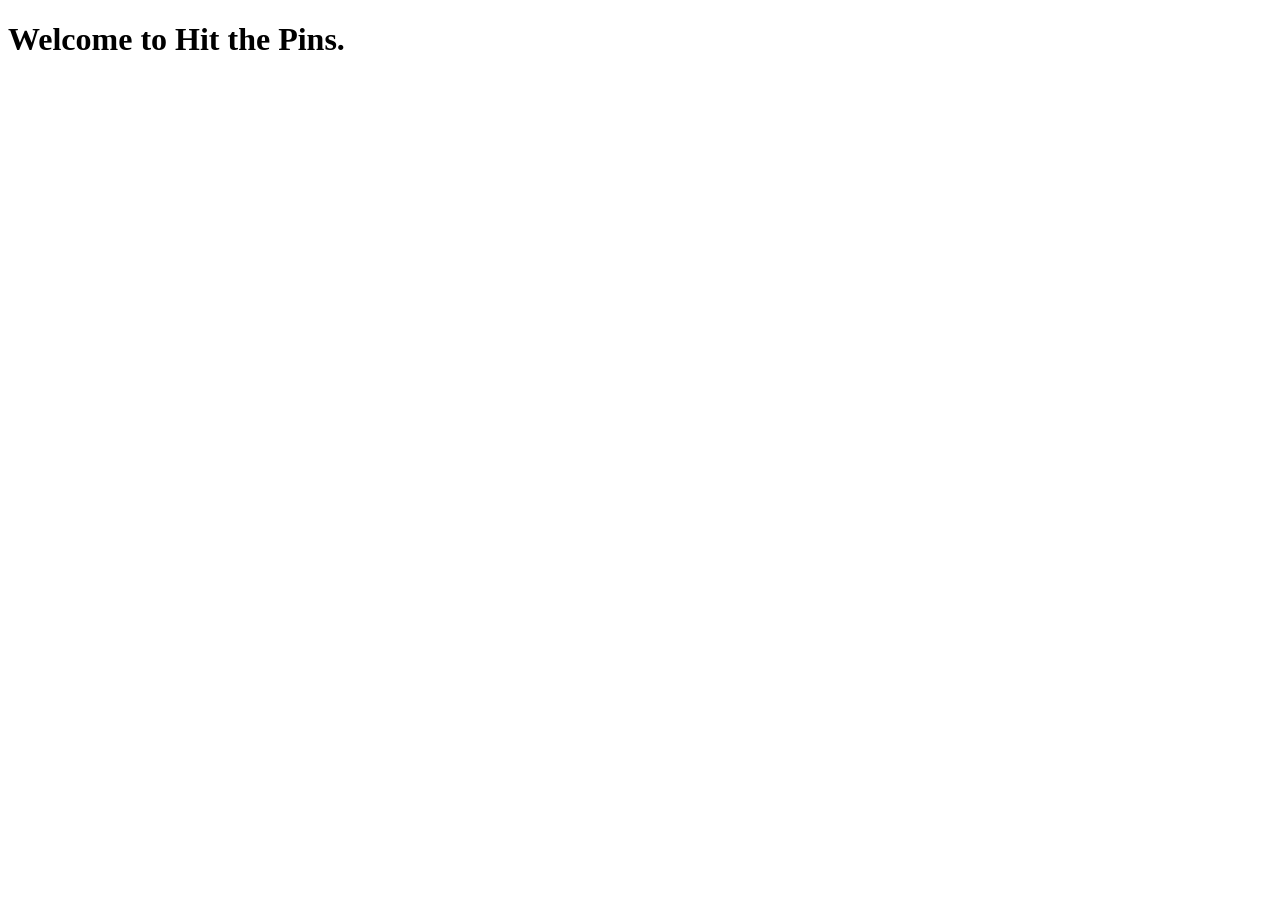
==== aim.html @ cc8d6a0d "making some progress towards the cursor" ====
<!DOCTYPE html>
<html>
    <head>
        <title>Hit the Pins</title>
        <link rel = "stylesheet" href = "aim.css">
    </head>
    <body>
        <h1> Welcome to Hit the Pins.</h1>
        <script src = "aim.js"></script>
    </body>
</html>
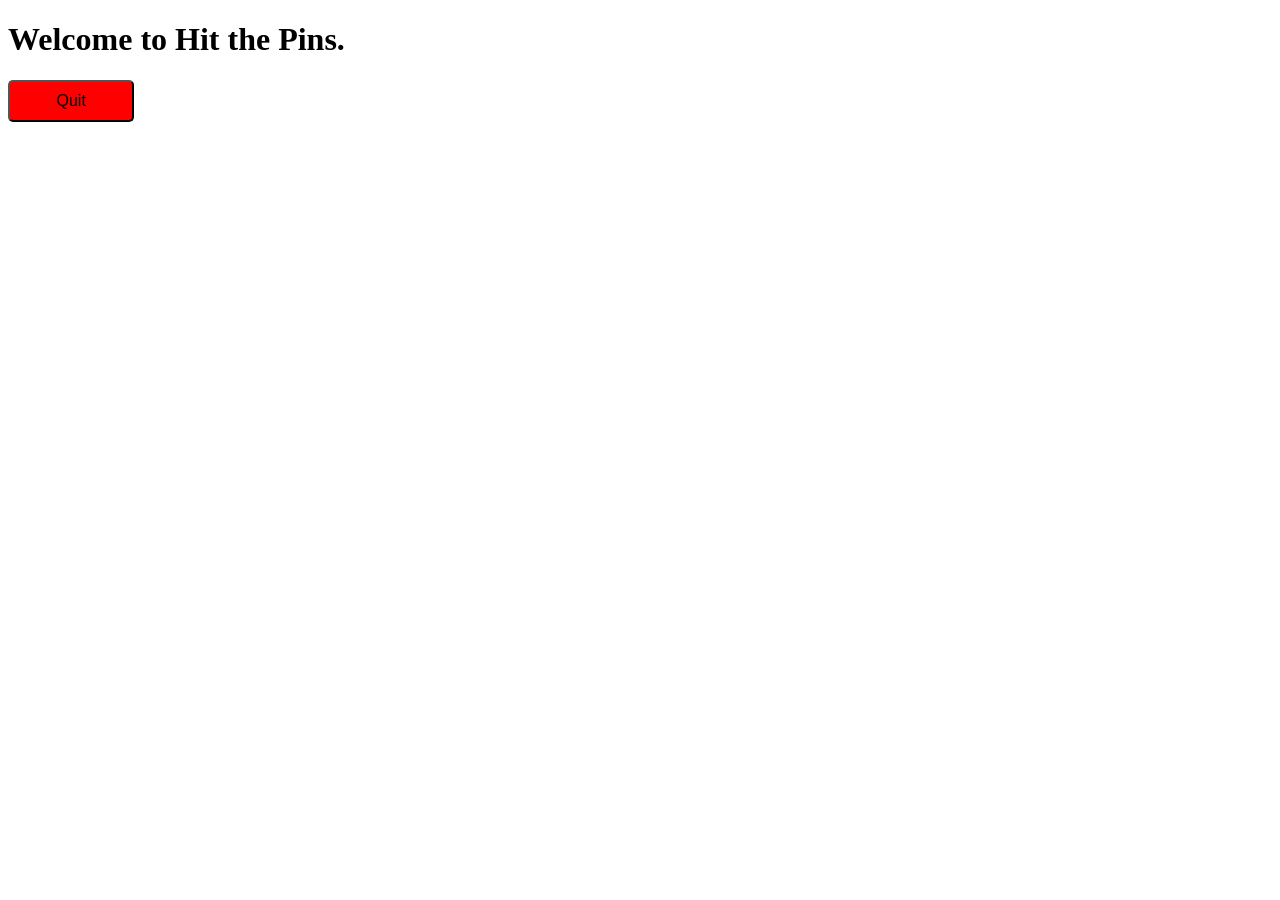
==== commit 87a688ad: "new stuff" ====
--- a/aim.html
+++ b/aim.html
@@ -6,6 +6,7 @@
     </head>
     <body>
         <h1> Welcome to Hit the Pins.</h1>
+        <button id = "quitButton">Quit</button>
         <script src = "aim.js"></script>
     </body>
 </html>
--- a/aim.css
+++ b/aim.css
@@ -0,0 +1,14 @@
+#quitButton {
+    background-color: red;
+    display: block;
+    padding: 10px 20px;
+    width: 10%;
+    border-radius: 5px;
+    font-size: 16px;
+    transform: transform 0.15s, box-shadow 0.15s;
+}
+
+#quitButton:hover {
+    transform: scale(1.08);
+    box-shadow: 0 4px 10px rgba(0,0,0,0.2);
+}
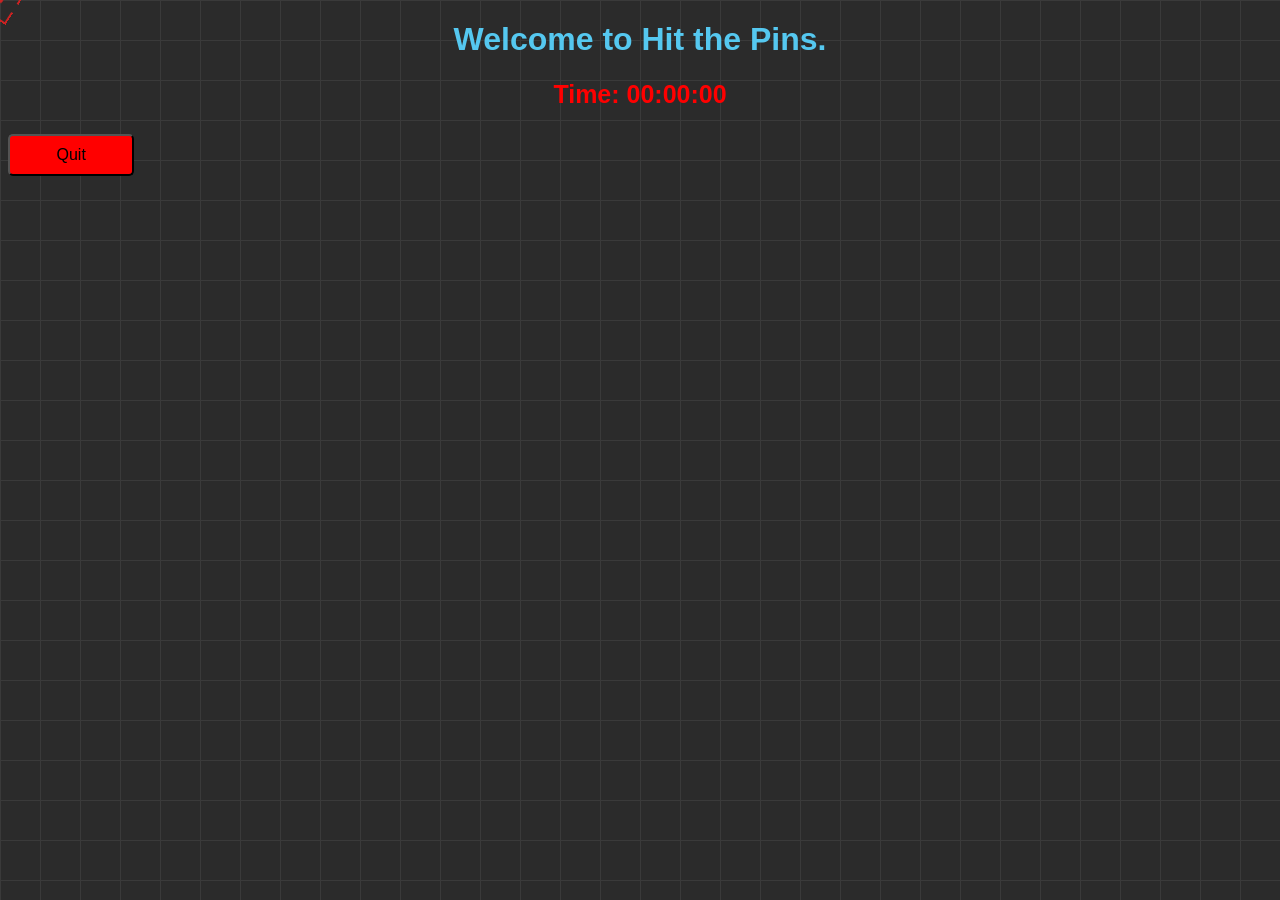
==== commit 20a970fb: "changed a lot of stuffgit add ." ====
--- a/aim.html
+++ b/aim.html
@@ -1,12 +1,30 @@
 <!DOCTYPE html>
 <html>
-    <head>
-        <title>Hit the Pins</title>
-        <link rel = "stylesheet" href = "aim.css">
-    </head>
-    <body>
-        <h1> Welcome to Hit the Pins.</h1>
-        <button id = "quitButton">Quit</button>
-        <script src = "aim.js"></script>
-    </body>
+
+<head>
+    <title>Hit the Pins</title>
+    <link rel="stylesheet" href="aim.css">
+    <link rel="stylesheet" href="cursor.css">
+</head>
+
+<body>
+    <h1> Welcome to Hit the Pins.</h1>
+    <p id="timer">Time: 00:00:00</p>
+    <div id="winningMessage" style="display:none;">
+        <h2>You did it!</h2>
+        <button id="nextButton">Next</button>
+        <button id="restartButton">Restart</button>
+    </div>
+    <button id="quitButton">Quit</button>
+    <div id="cursor-wrapper">
+        <div id="cursor-dot"></div>
+        <div id="tl" class="corner"></div>
+        <div id="tr" class="corner"></div>
+        <div id="br" class="corner"></div>
+        <div id="bl" class="corner"></div>
+    </div>
+    <script src="cursor.js"></script>
+    <script src="aim.js"></script>
+</body>
+
 </html>
--- a/aim.css
+++ b/aim.css
@@ -1,14 +1,42 @@
 #quitButton {
-    background-color: red;
-    display: block;
-    padding: 10px 20px;
-    width: 10%;
-    border-radius: 5px;
-    font-size: 16px;
-    transform: transform 0.15s, box-shadow 0.15s;
+  background-color: red;
+  display: block;
+  padding: 10px 20px;
+  width: 10%;
+  border-radius: 5px;
+  font-size: 16px;
+  transform: transform 0.15s, box-shadow 0.15s;
+  justify-content: center;
 }
 
 #quitButton:hover {
-    transform: scale(1.08);
-    box-shadow: 0 4px 10px rgba(0,0,0,0.2);
+  transform: scale(1.08);
+  box-shadow: 0 4px 10px rgba(0, 0, 0, 0.2);
+}
+
+body {
+  background-color: #2b2b2b;
+
+  background-image:
+    linear-gradient(#3a3a3a 1px, transparent 1px),
+    linear-gradient(90deg, #3a3a3a 1px, transparent 1px);
+
+  background-size: 40px 40px;
+
+  font-family: 'Inter', sans-serif;
+}
+
+
+h1 {
+  color: #55C8F0;
+  font-weight: bold;
+  text-align: center;
+}
+
+#timer {
+  color: red;
+  font-size: 25px;
+  text-align: center;
+  font-weight: bold;
+  margin-top: 20px;
 }
--- a/cursor.css
+++ b/cursor.css
@@ -0,0 +1,76 @@
+* {
+  cursor: none;   
+}
+
+#cursor-wrapper {
+    position: fixed;
+    top: 0;
+    left: 0;
+    width: 0;
+    height: 0;
+    pointer-events: none; 
+    z-index: 99999;
+    transform: translate(-50%,-50%);
+}
+
+#cursor-dot {
+    position: absolute;
+    left: 50%;
+    top: 50%;
+    width: 6px;
+    height: 6px;
+    background: #cc2222;
+    border-radius: 50%;
+    transform: translate(-50%,-50%);
+}
+
+.corner {
+  position: absolute;
+  left:50%;
+  top: 50%;
+  width: 12px;
+  height: 12px;
+  border: 2px solid #cc2222;
+  transition: transform 0.2s ease;
+}
+/* these values work because each corner is 12px long, so having a consistent 6px gap */
+#tl { 
+  border-right: none;
+  border-bottom: none;
+  transform: translate(-18px,-18px); 
+}
+#tr { 
+  border-left:  none;
+  border-bottom: none;
+  transform: translate(6px,-18px); 
+}
+#br {
+  border-left:none;
+  border-top:none;
+  transform: translate(6px,6px); 
+}
+#bl {
+   border-right: none;
+  border-top:none;
+  transform: translate(-18px,  6px);
+}
+
+
+.pixels {
+    position: absolute;
+    width: 10px;
+    height: 10px;
+    background: rgba(204,34,34,0.67);
+    border-radius: 50%;
+    pointer-events: none;
+    z-index: 9998;
+    transform: translate(-50%,-50%);
+    animation: pixelFade 0.8s ease forwards;
+}
+
+@keyframes pixelFade {
+  to {
+     opacity: 0;
+     transform: translate(-50%,-50%);
+  }
+}
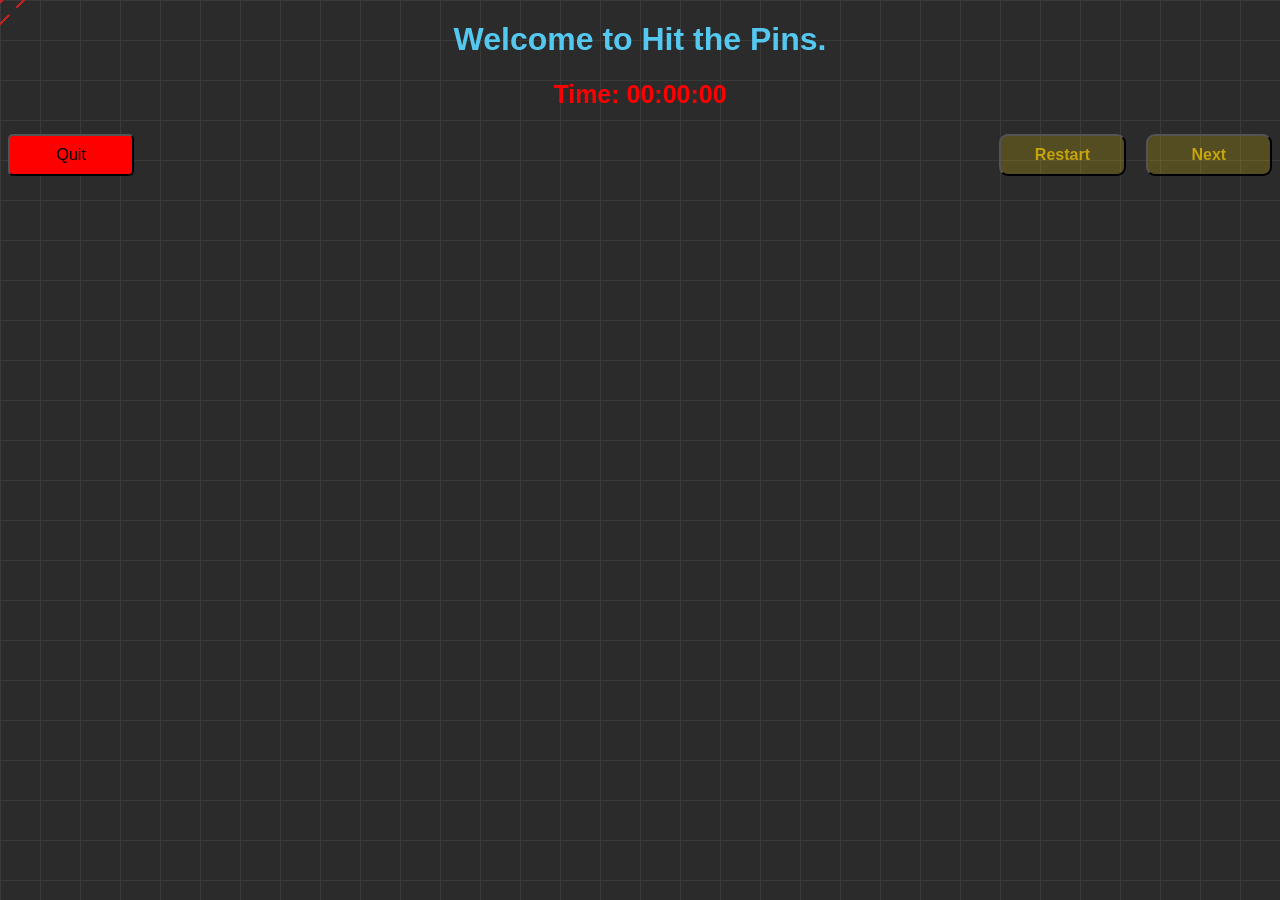
==== commit 7a538111: "fixed the button on swap.html and times are showing up correctly." ====
--- a/aim.html
+++ b/aim.html
@@ -12,9 +12,9 @@
     <p id="timer">Time: 00:00:00</p>
     <div id="winningMessage" style="display:none;">
         <h2>You did it!</h2>
-        <button id="nextButton">Next</button>
-        <button id="restartButton">Restart</button>
     </div>
+    <button id="nextButton">Next</button>
+    <button id="restartButton">Restart</button>
     <button id="quitButton">Quit</button>
     <div id="cursor-wrapper">
         <div id="cursor-dot"></div>
--- a/aim.css
+++ b/aim.css
@@ -39,4 +39,55 @@
   text-align: center;
   font-weight: bold;
   margin-top: 20px;
+}
+
+#nextButton {
+  border-radius: 9px;
+  float: right;
+  margin-left: 20px;
+  display: block;
+  padding: 10px 20px;
+  width: 10%;
+  background-color: rgba(255, 213, 2, 0.2);
+  font-size: 16px;
+  color: rgba(246, 201, 0, 0.7);
+  font-weight: bold;
+  transition: transform 0.4s ease, box-shadow 0.15s;
+}
+
+#nextButton:hover {
+  transform: scale(1.10);
+  box-shadow: 0px 4px 10px rgba(230, 248, 29, 0.6);
+}
+
+#nextButton:active {
+  transform: scale(0.8);
+}
+
+#restartButton {
+  border-radius: 9px;
+  float: right;
+  margin-left: 20px;
+  display: block;
+  padding: 10px 20px;
+  width: 10%;
+  background-color: rgba(255, 213, 2, 0.2);
+  font-size: 16px;
+  color: rgba(246, 201, 0, 0.7);
+  font-weight: bold;
+  transition: transform 0.4s ease, box-shadow 0.15s;
+}
+
+#restartButton:hover {
+  transform: scale(1.10);
+  box-shadow: 0px 4px 10px rgba(230, 248, 29, 0.6);
+}
+
+#restartButton:active {
+  transform: scale(0.8);
+}
+
+#winningMessage {
+  text-align: center;
+  color: #55C8F0;
 }
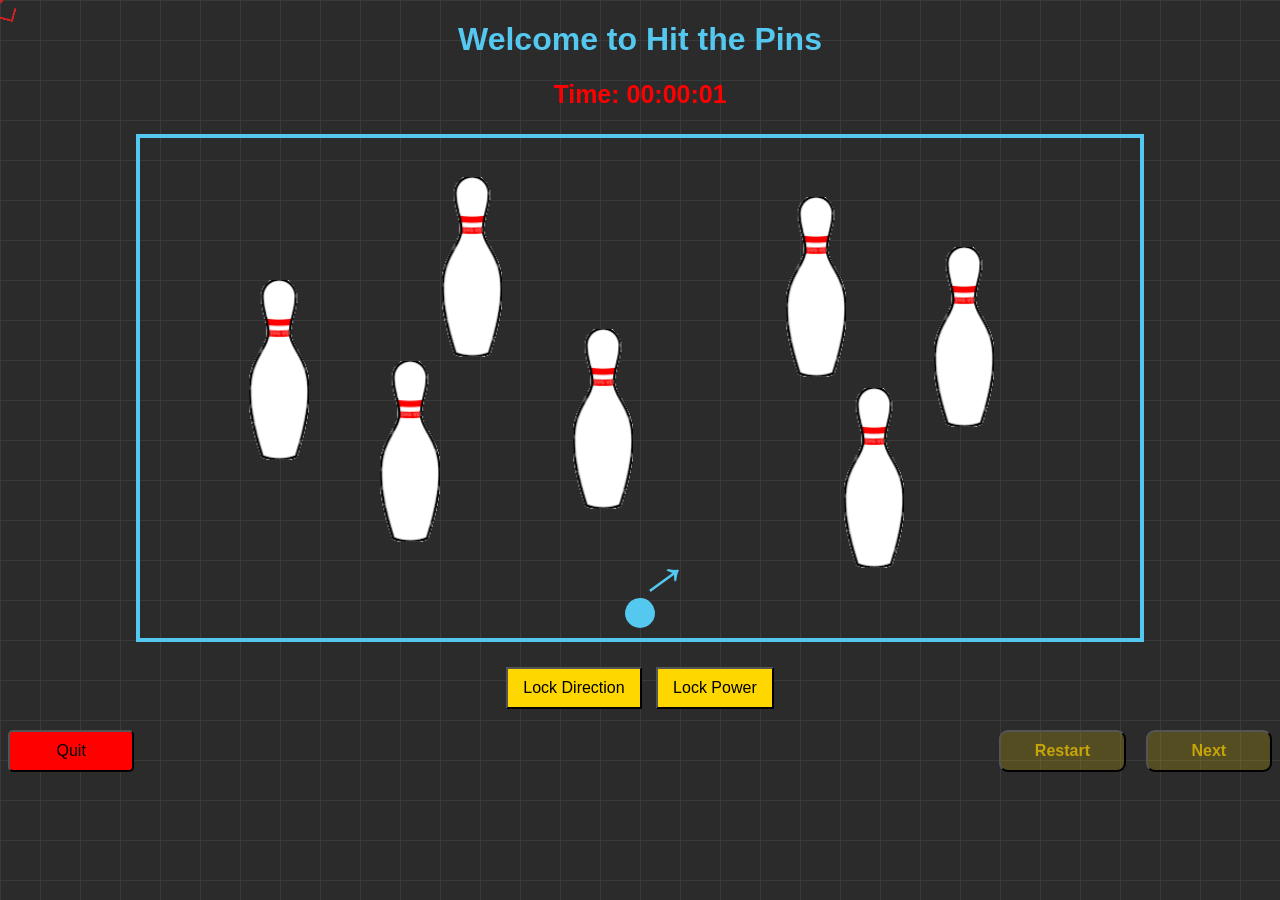
==== commit 853eb8ec: "hello" ====
--- a/aim.html
+++ b/aim.html
@@ -1,21 +1,73 @@
 <!DOCTYPE html>
 <html>
 
+
 <head>
+    <meta name="viewport" content="width=device-width, initial-scale=1.0">
     <title>Hit the Pins</title>
     <link rel="stylesheet" href="aim.css">
     <link rel="stylesheet" href="cursor.css">
 </head>
 
+
 <body>
-    <h1> Welcome to Hit the Pins.</h1>
+    <h1>Welcome to Hit the Pins</h1>
+
+
     <p id="timer">Time: 00:00:00</p>
+
+
     <div id="winningMessage" style="display:none;">
         <h2>You did it!</h2>
     </div>
+
+
+    <!-- GAME AREA -->
+    <div id="gameArea">
+
+
+        <!-- Direction Arrow -->
+        <div id="aimArrow">↑</div>
+
+
+        <!-- Ball at bottom -->
+        <div id="ball"></div>
+
+
+        <!-- Pins container (JS will place 4 randomly) -->
+        <div id="pinsContainer">
+            <div class="hitbox"></div>
+
+
+        </div>
+
+
+    </div>
+
+
+
+
+
+    <!-- CONTROLS -->
+    <div id="controls">
+        <button id="lockDirection">Lock Direction</button>
+        <button id="lockPower">Lock Power</button>
+    </div>
+
+    <!-- GAME INFO -->
+    <div id="gameInfo">
+        <p id="direction"></p>
+        <p id="power"></p>
+    </div>
+
+
+    <!-- EXISTING BUTTONS -->
     <button id="nextButton">Next</button>
     <button id="restartButton">Restart</button>
     <button id="quitButton">Quit</button>
+
+
+    <!-- CURSOR -->
     <div id="cursor-wrapper">
         <div id="cursor-dot"></div>
         <div id="tl" class="corner"></div>
@@ -23,8 +75,12 @@
         <div id="br" class="corner"></div>
         <div id="bl" class="corner"></div>
     </div>
+
+
+    <!-- SCRIPTS -->
     <script src="cursor.js"></script>
     <script src="aim.js"></script>
 </body>
 
+
 </html>
--- a/aim.css
+++ b/aim.css
@@ -1,3 +1,106 @@
+/* =========================
+   GENERAL STYLES
+========================= */
+body {
+  font-family: Arial, sans-serif;
+  text-align: center;
+}
+
+
+/* GAME AREA */
+#gameArea {
+  position: relative;
+  width: 1000px;
+  height: 500px;
+  margin: 20px auto;
+  border: 4px solid #55C8F0;
+  overflow: hidden;
+}
+
+
+/* BALL */
+#ball {
+  position: absolute;
+  bottom: 10px;
+  left: 50%;
+  transform: translateX(-50%);
+  width: 30px;
+  /* slightly bigger ball */
+  height: 30px;
+  background: #55C8F0;
+  border-radius: 50%;
+  z-index: 5;
+}
+
+
+/* PINS */
+.pin {
+  position: absolute;
+  width: 60px;
+  /* bigger pins */
+  object-fit: contain;
+  padding: 20px;
+}
+
+
+
+
+
+
+/* AIM ARROW */
+#aimArrow {
+  position: absolute;
+  bottom: 40px;
+  left: 50%;
+  transform-origin: bottom center;
+  transform: translateX(-50%) rotate(0deg);
+  font-size: 60px;
+  /* bigger arrow */
+  color: #55C8F0;
+  z-index: 10;
+}
+
+
+/* SEMICIRCLE AROUND ARROW */
+#arrowSemiCircle {
+  position: absolute;
+  bottom: 10px;
+  left: 50%;
+  width: 200px;
+  height: 100px;
+  transform: translateX(-50%);
+  border-top: 4px solid #555;
+  border-left: 4px solid transparent;
+  border-right: 4px solid transparent;
+  border-radius: 100px 100px 0 0;
+  /* semicircle */
+  pointer-events: none;
+  /* ignore mouse events */
+  z-index: 1;
+  background: green;
+}
+
+
+/* INFO */
+#gameInfo {
+  margin-top: 10px;
+  color: green;
+}
+
+
+/* BUTTONS */
+#controls button {
+  padding: 10px 15px;
+  margin: 5px;
+  font-size: 16px;
+  background-color: gold;
+}
+
+
+
+
+
+
 #quitButton {
   background-color: red;
   display: block;
@@ -9,22 +112,43 @@
   justify-content: center;
 }
 
+
+
+
 #quitButton:hover {
   transform: scale(1.08);
   box-shadow: 0 4px 10px rgba(0, 0, 0, 0.2);
 }
 
+
+
+
 body {
   background-color: #2b2b2b;
+
+
+
 
   background-image:
     linear-gradient(#3a3a3a 1px, transparent 1px),
     linear-gradient(90deg, #3a3a3a 1px, transparent 1px);
 
+
+
+
   background-size: 40px 40px;
 
+
+
+
   font-family: 'Inter', sans-serif;
 }
+
+
+
+
+
+
 
 
 h1 {
@@ -32,6 +156,9 @@
   font-weight: bold;
   text-align: center;
 }
+
+
+
 
 #timer {
   color: red;
@@ -40,6 +167,9 @@
   font-weight: bold;
   margin-top: 20px;
 }
+
+
+
 
 #nextButton {
   border-radius: 9px;
@@ -55,14 +185,23 @@
   transition: transform 0.4s ease, box-shadow 0.15s;
 }
 
+
+
+
 #nextButton:hover {
   transform: scale(1.10);
   box-shadow: 0px 4px 10px rgba(230, 248, 29, 0.6);
 }
 
+
+
+
 #nextButton:active {
   transform: scale(0.8);
 }
+
+
+
 
 #restartButton {
   border-radius: 9px;
@@ -78,15 +217,24 @@
   transition: transform 0.4s ease, box-shadow 0.15s;
 }
 
+
+
+
 #restartButton:hover {
   transform: scale(1.10);
   box-shadow: 0px 4px 10px rgba(230, 248, 29, 0.6);
 }
 
+
+
+
 #restartButton:active {
   transform: scale(0.8);
 }
 
+
+
+
 #winningMessage {
   text-align: center;
   color: #55C8F0;
